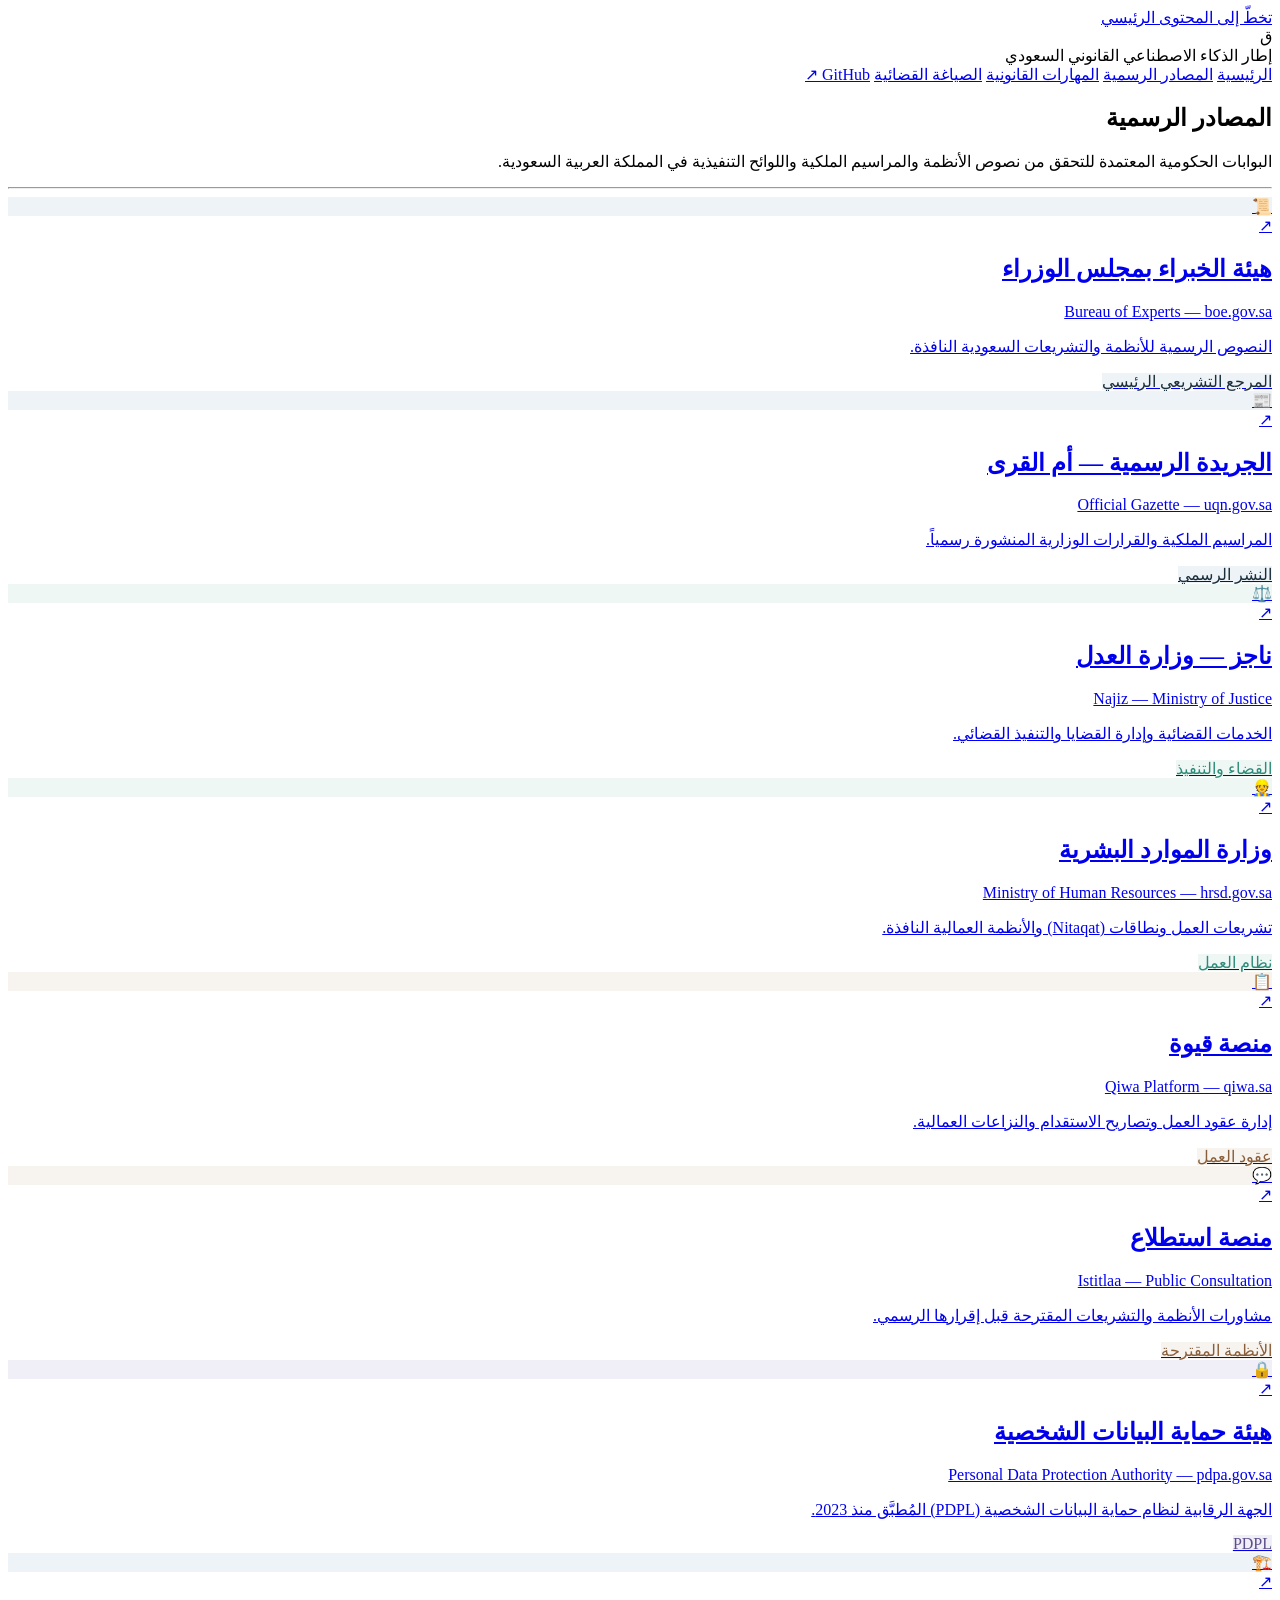
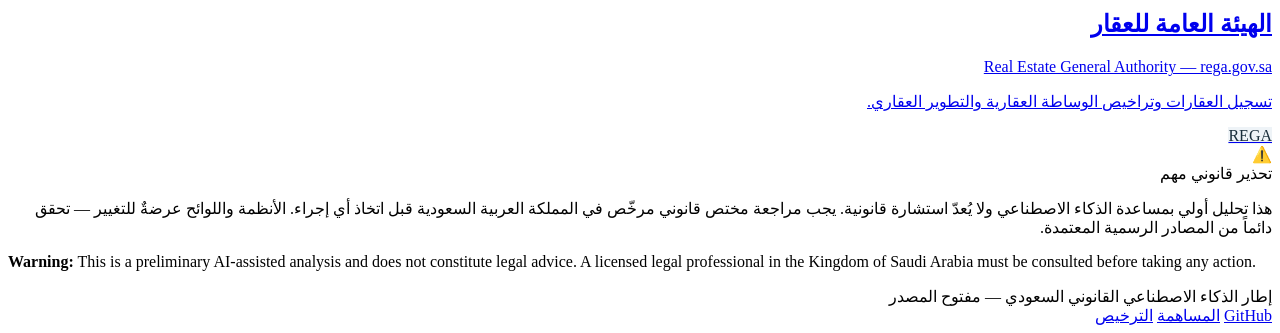
==== docs/sources.html @ 67a0bbe0 "fix: update sources.html nav links to use real .html paths" ====
<!DOCTYPE html>
<html lang="ar" dir="rtl">
<head>
  <meta charset="UTF-8" />
  <meta name="viewport" content="width=device-width, initial-scale=1.0" />
  <meta name="description" content="البوابات الحكومية المعتمدة للتحقق من الأنظمة والمراسيم الملكية واللوائح التنفيذية في المملكة العربية السعودية." />
  <meta name="theme-color" content="#1a2e3b" />
  <title>المصادر الرسمية — إطار الذكاء الاصطناعي القانوني السعودي</title>
  <link rel="preconnect" href="https://fonts.googleapis.com" />
  <link rel="preconnect" href="https://fonts.gstatic.com" crossorigin />
  <link href="https://fonts.googleapis.com/css2?family=Tajawal:wght@300;400;500;700&display=swap"
        rel="stylesheet" />
  <link rel="stylesheet" href="styles.css" />
</head>
<body data-page="sources">

  <a href="#main-content" class="skip-link">تخطّ إلى المحتوى الرئيسي</a>

  <!-- ── Topbar ── -->
  <header class="topbar">
    <div class="topbar-brand">
      <div class="brand-dot" aria-hidden="true">ق</div>
      <span class="brand-name">إطار الذكاء الاصطناعي القانوني السعودي</span>
    </div>
    <nav class="topbar-nav" aria-label="التنقل الرئيسي">
      <a href="index.html"     data-nav="home">الرئيسية</a>
      <a href="sources.html"   data-nav="sources">المصادر الرسمية</a>
      <a href="skills.html"    data-nav="skills">المهارات القانونية</a>
      <a href="templates.html" data-nav="templates">الصياغة القضائية</a>
      <a href="https://github.com/Samix2026/saudi-legal-ai-framework"
         target="_blank" rel="noopener noreferrer" class="nav-cta">GitHub ↗</a>
    </nav>
  </header>

  <main id="main-content">

  <!-- ── Page hero ── -->
  <section class="hero">
    <h1 class="hero-title">المصادر الرسمية</h1>
    <p class="hero-subtitle">
      البوابات الحكومية المعتمدة للتحقق من نصوص الأنظمة والمراسيم الملكية
      واللوائح التنفيذية في المملكة العربية السعودية.
    </p>
  </section>

  <hr class="section-divider" />

  <!-- ── Sources grid ── -->
  <section class="cards-section" aria-label="المصادر القانونية الرسمية">
    <div class="cards-grid">

      <a class="nav-card"
         href="https://www.boe.gov.sa"
         target="_blank" rel="noopener noreferrer">
        <div class="card-header">
          <div class="card-icon" style="background:#eef3f7;" aria-hidden="true">📜</div>
          <span class="card-arrow" aria-hidden="true">↗</span>
        </div>
        <div class="card-body">
          <h2 class="card-title">هيئة الخبراء بمجلس الوزراء</h2>
          <span class="card-title-en" dir="ltr">Bureau of Experts — boe.gov.sa</span>
          <p class="card-desc">النصوص الرسمية للأنظمة والتشريعات السعودية النافذة.</p>
          <span class="card-tag" style="background:#eef3f7; color:#1a2e3b;">المرجع التشريعي الرئيسي</span>
        </div>
      </a>

      <a class="nav-card"
         href="https://www.uqn.gov.sa"
         target="_blank" rel="noopener noreferrer">
        <div class="card-header">
          <div class="card-icon" style="background:#eef3f7;" aria-hidden="true">📰</div>
          <span class="card-arrow" aria-hidden="true">↗</span>
        </div>
        <div class="card-body">
          <h2 class="card-title">الجريدة الرسمية — أم القرى</h2>
          <span class="card-title-en" dir="ltr">Official Gazette — uqn.gov.sa</span>
          <p class="card-desc">المراسيم الملكية والقرارات الوزارية المنشورة رسمياً.</p>
          <span class="card-tag" style="background:#eef3f7; color:#1a2e3b;">النشر الرسمي</span>
        </div>
      </a>

      <a class="nav-card"
         href="https://www.najiz.sa"
         target="_blank" rel="noopener noreferrer">
        <div class="card-header">
          <div class="card-icon" style="background:#eef7f4;" aria-hidden="true">⚖️</div>
          <span class="card-arrow" aria-hidden="true">↗</span>
        </div>
        <div class="card-body">
          <h2 class="card-title">ناجز — وزارة العدل</h2>
          <span class="card-title-en" dir="ltr">Najiz — Ministry of Justice</span>
          <p class="card-desc">الخدمات القضائية وإدارة القضايا والتنفيذ القضائي.</p>
          <span class="card-tag" style="background:#eef7f4; color:#2e8b7a;">القضاء والتنفيذ</span>
        </div>
      </a>

      <a class="nav-card"
         href="https://www.hrsd.gov.sa"
         target="_blank" rel="noopener noreferrer">
        <div class="card-header">
          <div class="card-icon" style="background:#eef7f4;" aria-hidden="true">👷</div>
          <span class="card-arrow" aria-hidden="true">↗</span>
        </div>
        <div class="card-body">
          <h2 class="card-title">وزارة الموارد البشرية</h2>
          <span class="card-title-en" dir="ltr">Ministry of Human Resources — hrsd.gov.sa</span>
          <p class="card-desc">تشريعات العمل ونطاقات (Nitaqat) والأنظمة العمالية النافذة.</p>
          <span class="card-tag" style="background:#eef7f4; color:#2e8b7a;">نظام العمل</span>
        </div>
      </a>

      <a class="nav-card"
         href="https://www.qiwa.sa"
         target="_blank" rel="noopener noreferrer">
        <div class="card-header">
          <div class="card-icon" style="background:#f7f3ee;" aria-hidden="true">📋</div>
          <span class="card-arrow" aria-hidden="true">↗</span>
        </div>
        <div class="card-body">
          <h2 class="card-title">منصة قيوة</h2>
          <span class="card-title-en" dir="ltr">Qiwa Platform — qiwa.sa</span>
          <p class="card-desc">إدارة عقود العمل وتصاريح الاستقدام والنزاعات العمالية.</p>
          <span class="card-tag" style="background:#f7f3ee; color:#8a5e3a;">عقود العمل</span>
        </div>
      </a>

      <a class="nav-card"
         href="https://www.istitlaa.gov.sa"
         target="_blank" rel="noopener noreferrer">
        <div class="card-header">
          <div class="card-icon" style="background:#f7f3ee;" aria-hidden="true">💬</div>
          <span class="card-arrow" aria-hidden="true">↗</span>
        </div>
        <div class="card-body">
          <h2 class="card-title">منصة استطلاع</h2>
          <span class="card-title-en" dir="ltr">Istitlaa — Public Consultation</span>
          <p class="card-desc">مشاورات الأنظمة والتشريعات المقترحة قبل إقرارها الرسمي.</p>
          <span class="card-tag" style="background:#f7f3ee; color:#8a5e3a;">الأنظمة المقترحة</span>
        </div>
      </a>

      <a class="nav-card"
         href="https://www.pdpa.gov.sa"
         target="_blank" rel="noopener noreferrer">
        <div class="card-header">
          <div class="card-icon" style="background:#f0eef7;" aria-hidden="true">🔒</div>
          <span class="card-arrow" aria-hidden="true">↗</span>
        </div>
        <div class="card-body">
          <h2 class="card-title">هيئة حماية البيانات الشخصية</h2>
          <span class="card-title-en" dir="ltr">Personal Data Protection Authority — pdpa.gov.sa</span>
          <p class="card-desc">الجهة الرقابية لنظام حماية البيانات الشخصية (PDPL) المُطبَّق منذ 2023.</p>
          <span class="card-tag" style="background:#f0eef7; color:#5b4e8a;">PDPL</span>
        </div>
      </a>

      <a class="nav-card"
         href="https://www.rega.gov.sa"
         target="_blank" rel="noopener noreferrer">
        <div class="card-header">
          <div class="card-icon" style="background:#eef3f7;" aria-hidden="true">🏗️</div>
          <span class="card-arrow" aria-hidden="true">↗</span>
        </div>
        <div class="card-body">
          <h2 class="card-title">الهيئة العامة للعقار</h2>
          <span class="card-title-en" dir="ltr">Real Estate General Authority — rega.gov.sa</span>
          <p class="card-desc">تسجيل العقارات وتراخيص الوساطة العقارية والتطوير العقاري.</p>
          <span class="card-tag" style="background:#eef3f7; color:#1a2e3b;">REGA</span>
        </div>
      </a>

    </div>
  </section>

  <!-- ── Disclaimer ── -->
  <section class="disclaimer-section" aria-label="تحذير قانوني">
    <div class="disclaimer-box" role="note">
      <span class="disc-icon" aria-hidden="true">⚠️</span>
      <div>
        <div class="disc-title">تحذير قانوني مهم</div>
        <p class="disc-body-ar">
          هذا تحليل أولي بمساعدة الذكاء الاصطناعي ولا يُعدّ استشارة قانونية.
          يجب مراجعة مختص قانوني مرخّص في المملكة العربية السعودية قبل اتخاذ أي إجراء.
          الأنظمة واللوائح عرضةٌ للتغيير — تحقق دائماً من المصادر الرسمية المعتمدة.
        </p>
        <p class="disc-body-en" dir="ltr">
          <strong>Warning:</strong> This is a preliminary AI-assisted analysis and does not
          constitute legal advice. A licensed legal professional in the Kingdom of Saudi Arabia
          must be consulted before taking any action.
        </p>
      </div>
    </div>
  </section>

  </main>

  <!-- ── Footer ── -->
  <footer class="footer">
    <span class="footer-text">إطار الذكاء الاصطناعي القانوني السعودي — مفتوح المصدر</span>
    <nav class="footer-links" aria-label="روابط ثانوية">
      <a href="https://github.com/Samix2026/saudi-legal-ai-framework"
         target="_blank" rel="noopener noreferrer">GitHub</a>
      <a href="https://github.com/Samix2026/saudi-legal-ai-framework/blob/main/CONTRIBUTING.md"
         target="_blank" rel="noopener noreferrer">المساهمة</a>
      <a href="https://github.com/Samix2026/saudi-legal-ai-framework/blob/main/LICENSE"
         target="_blank" rel="noopener noreferrer">الترخيص</a>
    </nav>
  </footer>

</body>
</html>
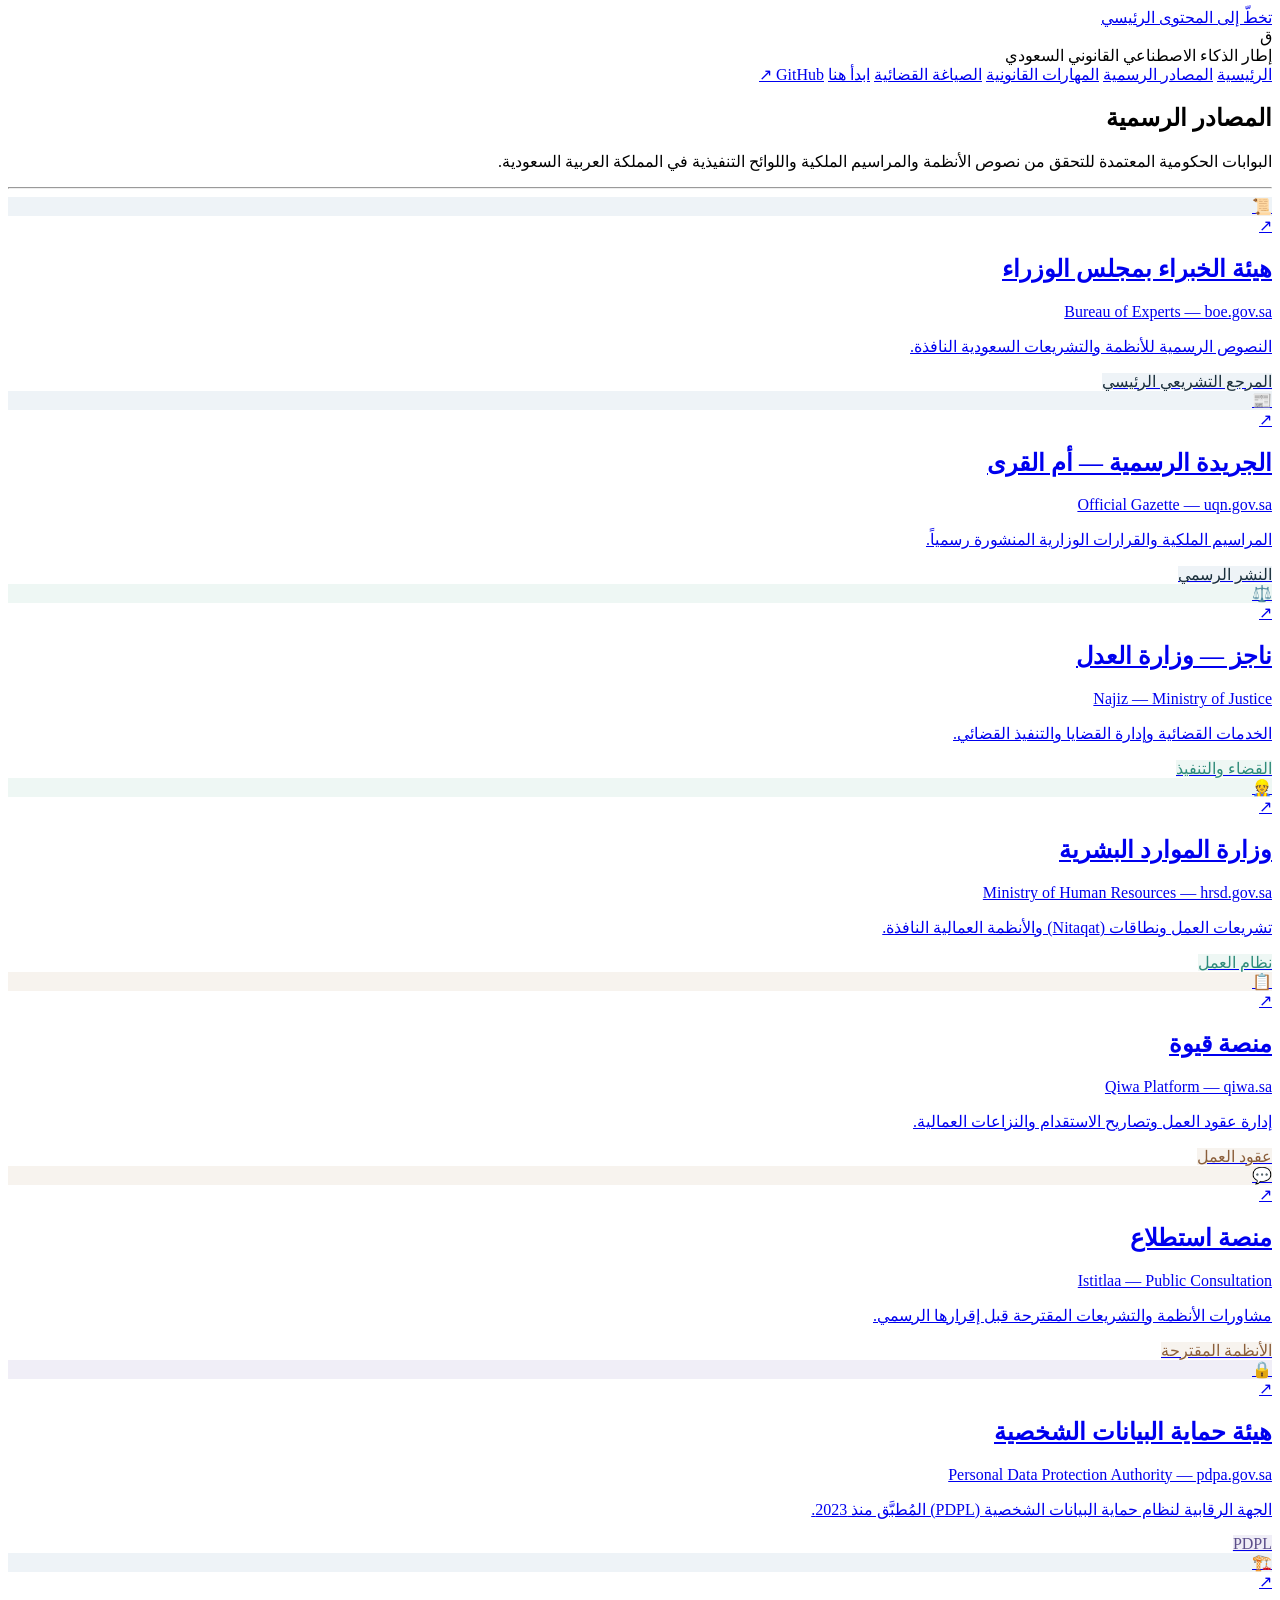
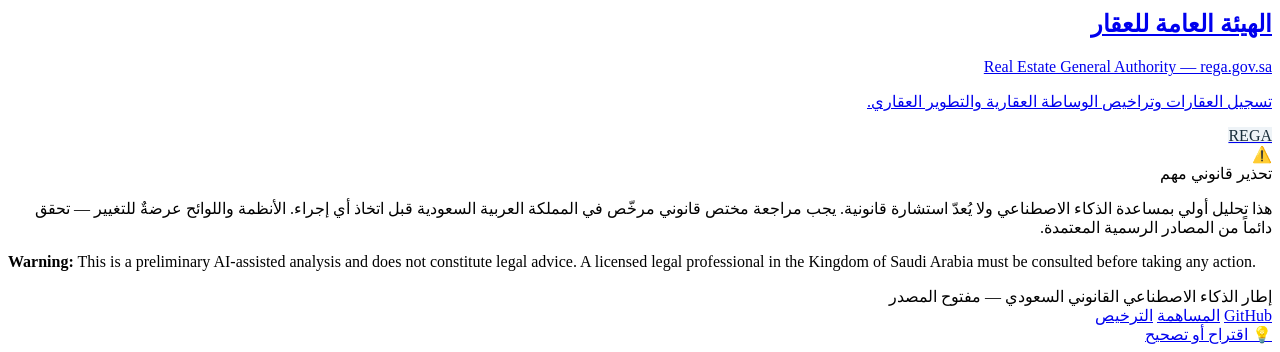
==== commit 2698785f: "feat: add start nav link and suggestion button" ====
--- a/docs/sources.html
+++ b/docs/sources.html
@@ -27,6 +27,7 @@
       <a href="sources.html"   data-nav="sources">المصادر الرسمية</a>
       <a href="skills.html"    data-nav="skills">المهارات القانونية</a>
       <a href="templates.html" data-nav="templates">الصياغة القضائية</a>
+      <a href="start.html"     data-nav="start">ابدأ هنا</a>
       <a href="https://github.com/Samix2026/saudi-legal-ai-framework"
          target="_blank" rel="noopener noreferrer" class="nav-cta">GitHub ↗</a>
     </nav>
@@ -207,5 +208,13 @@
     </nav>
   </footer>
 
+  <!-- ── Floating suggestion button ── -->
+  <a class="suggest-btn"
+     href="https://github.com/Samix2026/saudi-legal-ai-framework/issues/new?template=content-update.md&title=%D8%A7%D9%82%D8%AA%D8%B1%D8%A7%D8%AD+%D9%85%D9%86+%D8%A7%D9%84%D9%85%D9%88%D9%82%D8%B9"
+     target="_blank" rel="noopener noreferrer"
+     aria-label="اقتراح أو تصحيح">
+    💡 اقتراح أو تصحيح
+  </a>
+
 </body>
 </html>
